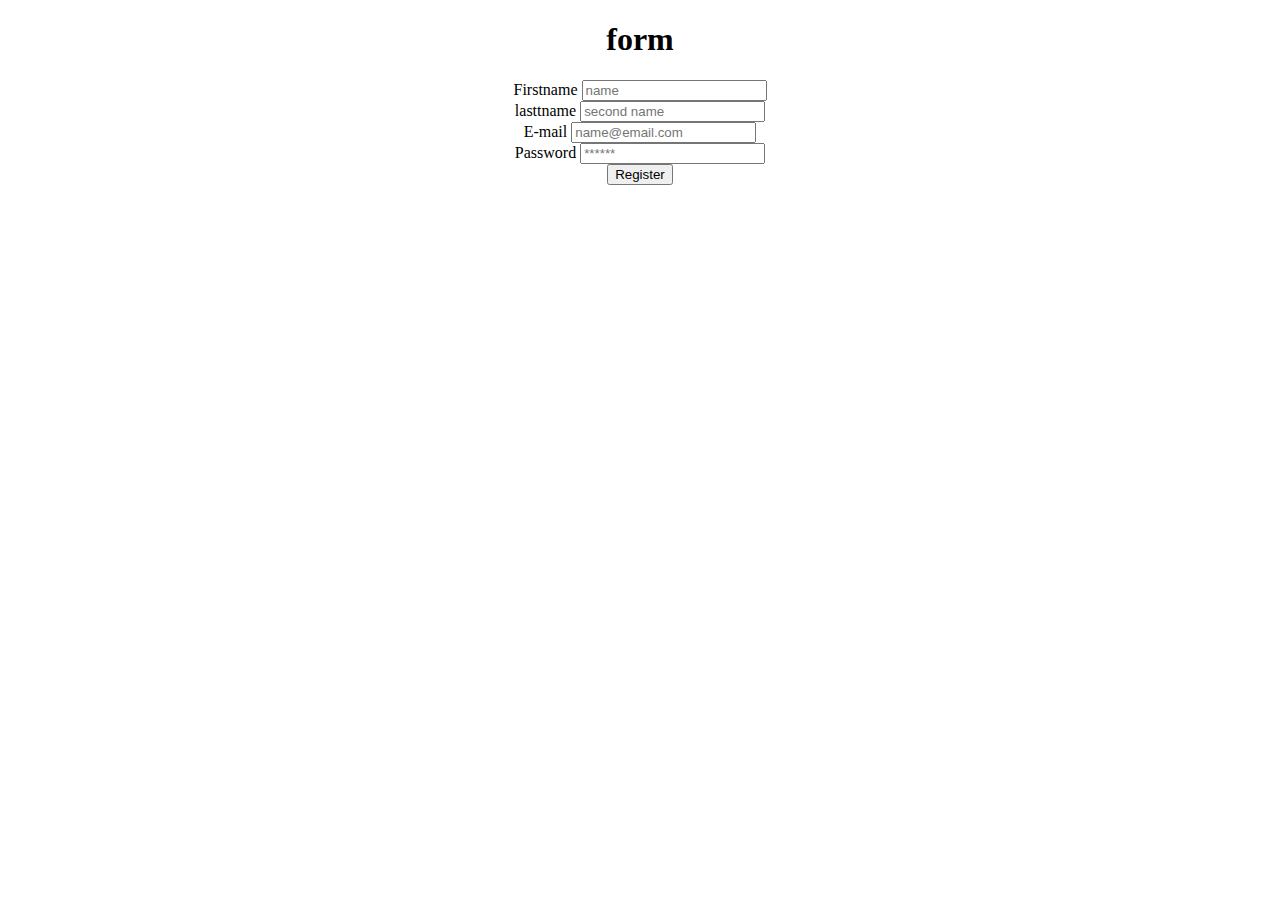
==== front/create_user.html @ 672a91e2 "ms" ====
<!DOCTYPE html>
<html lang="en">
<head>
    <meta charset="UTF-8">
    <meta http-equiv="X-UA-Compatible" content="IE=edge">
    <meta name="viewport" content="width=device-width, initial-scale=1.0">
    <title>Create User</title>
</head>
<center><body>
    <h1>form</h1>
    <form name="newUserForm" action="http://localhost/market/back/users/create_user.php" method="POST">
        <label>Firstname </label><input type="text" name="first_name" placeholder="name " required><br>
        <label>lasttname </label><input type="text" name="last_name" placeholder="second name " required><br>
        <label>E-mail </label><input type="email" name="email" placeholder="name@email.com " required><br>
        <label>Password </label><input type="password" name="password" placeholder="******" required><br>
        <button>Register </button>
    </form>
</body></center>
</html>
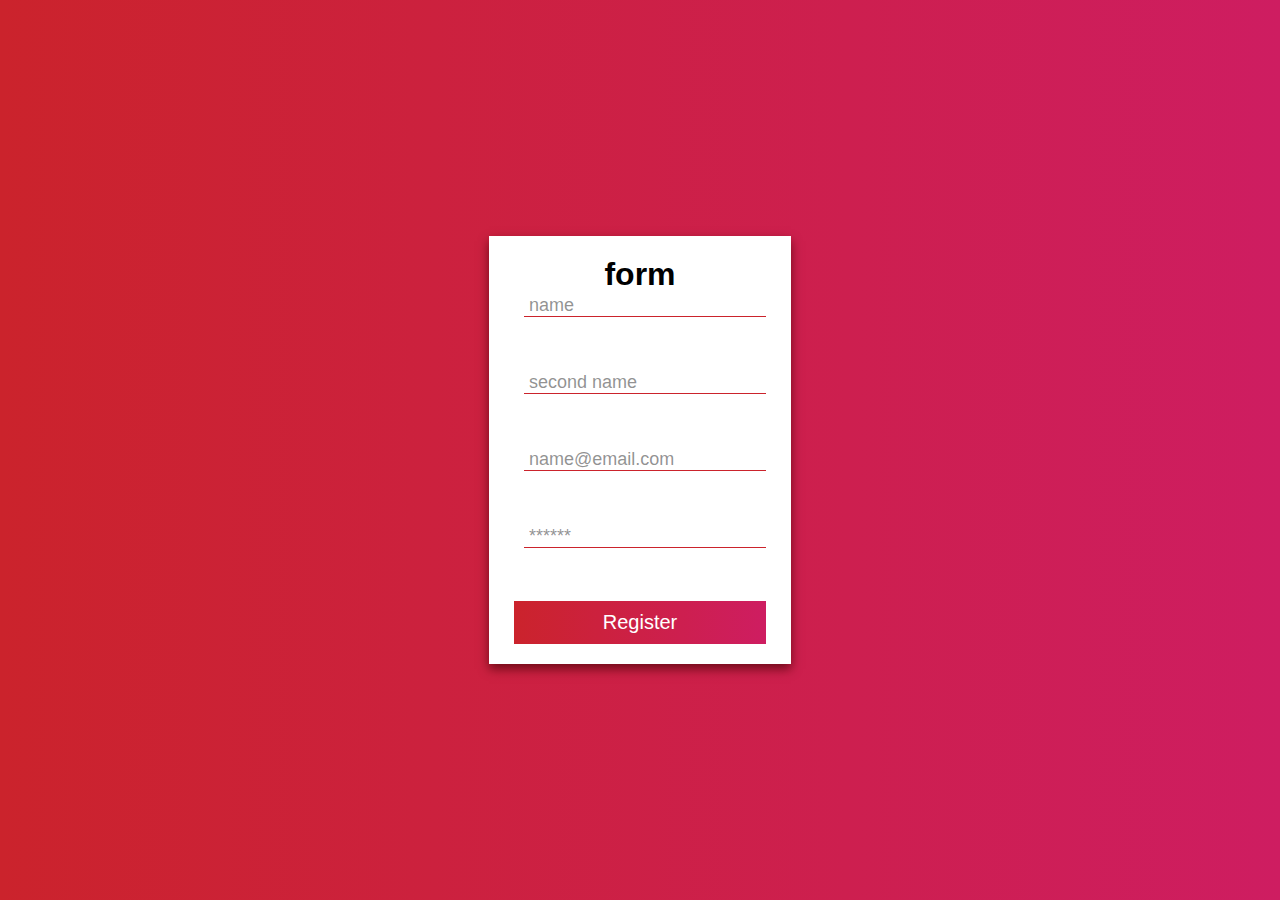
==== commit c60a6712: "ms" ====
--- a/front/create_user.html
+++ b/front/create_user.html
@@ -4,15 +4,29 @@
     <meta charset="UTF-8">
     <meta http-equiv="X-UA-Compatible" content="IE=edge">
     <meta name="viewport" content="width=device-width, initial-scale=1.0">
+    <link rel="stylesheet" href="style.css">
+    <link rel="stylesheet" href="https://cdnjs.cloudflare.com/ajax/libs/font-awesome/6.4.0/css/all.min.css" integrity="sha512-iecdLmaskl7CVkqkXNQ/ZH/XLlvWZOJyj7Yy7tcenmpD1ypASozpmT/E0iPtmFIB46ZmdtAc9eNBvH0H/ZpiBw==" crossorigin="anonymous" referrerpolicy="no-referrer" />
     <title>Create User</title>
 </head>
 <center><body>
-    <h1>form</h1>
     <form name="newUserForm" action="http://localhost/market/back/users/create_user.php" method="POST">
-        <label>Firstname </label><input type="text" name="first_name" placeholder="name " required><br>
-        <label>lasttname </label><input type="text" name="last_name" placeholder="second name " required><br>
-        <label>E-mail </label><input type="email" name="email" placeholder="name@email.com " required><br>
-        <label>Password </label><input type="password" name="password" placeholder="******" required><br>
+        <h1>form</h1>
+        <label>
+            <i class="fa-sharp fa-solid fa-person" style="color: #880E4F;"></i>
+            <input type="text" name="first_name" placeholder="name " required>
+        </label><br>
+        <label>
+            <i class="fa-sharp fa-solid fa-person" style="color: #880E4F;"></i>
+            <input type="text" name="last_name" placeholder="second name " required>
+        </label><br>
+        <label>
+            <i class="fa-solid fa-at" style="color: #880E4F;"></i>
+            <input type="email" name="email" placeholder="name@email.com " required>
+        </label><br>
+        <label>
+            <i class="fa-solid fa-lock" style="color: #a30000;"></i>
+            <input type="password" name="password" placeholder="******" required>
+        </label><br>
         <button>Register </button>
     </form>
 </body></center>
--- a/front/style.css
+++ b/front/style.css
@@ -0,0 +1,58 @@
+*{
+    margin: 0;
+    padding: 0;
+    box-sizing: border-box;
+    font-family: sans-serif;
+}
+body{
+    display: flex;
+    align-items: center;
+    justify-content: center;
+    min-height: 100vh;
+    background: linear-gradient(to right, #cb232c,#ce1d61);
+}
+form{
+    display: flex;
+    flex-direction: column;
+    background: #fff;
+    text-align: center;
+    padding: 20px 25px;
+    box-shadow: 0 5px 10px rgba(71, 3, 6, 0.7);
+}
+form title{
+    color: black;
+    font-size: 35px;
+    font-weight: 800;
+    margin-bottom: 30px;
+}
+form label{
+    margin-bottom: 35px;
+}
+form label .fa-solid{
+    font-size: 20px;
+    color: #cb232c;
+    margin-right: 10px;
+}
+form label input{
+    outline: none;
+    border: none;
+    color: black;
+    border-bottom: solid 1px #cb232c;
+    padding: 0 5px;
+    font-size: 18px;
+}
+form label input::placeholder{
+    color: rgba(37, 37, 37, 0.5);
+}
+form .link{
+    color: 252525;
+    margin-bottom: 15px;
+}
+form button{
+    color:#fff;
+    border: none;
+    background: linear-gradient(to right, #cb232c, #ce1d61);
+    padding: 10px 15px;
+    cursor: pointer;
+    font-size: 20px;
+}